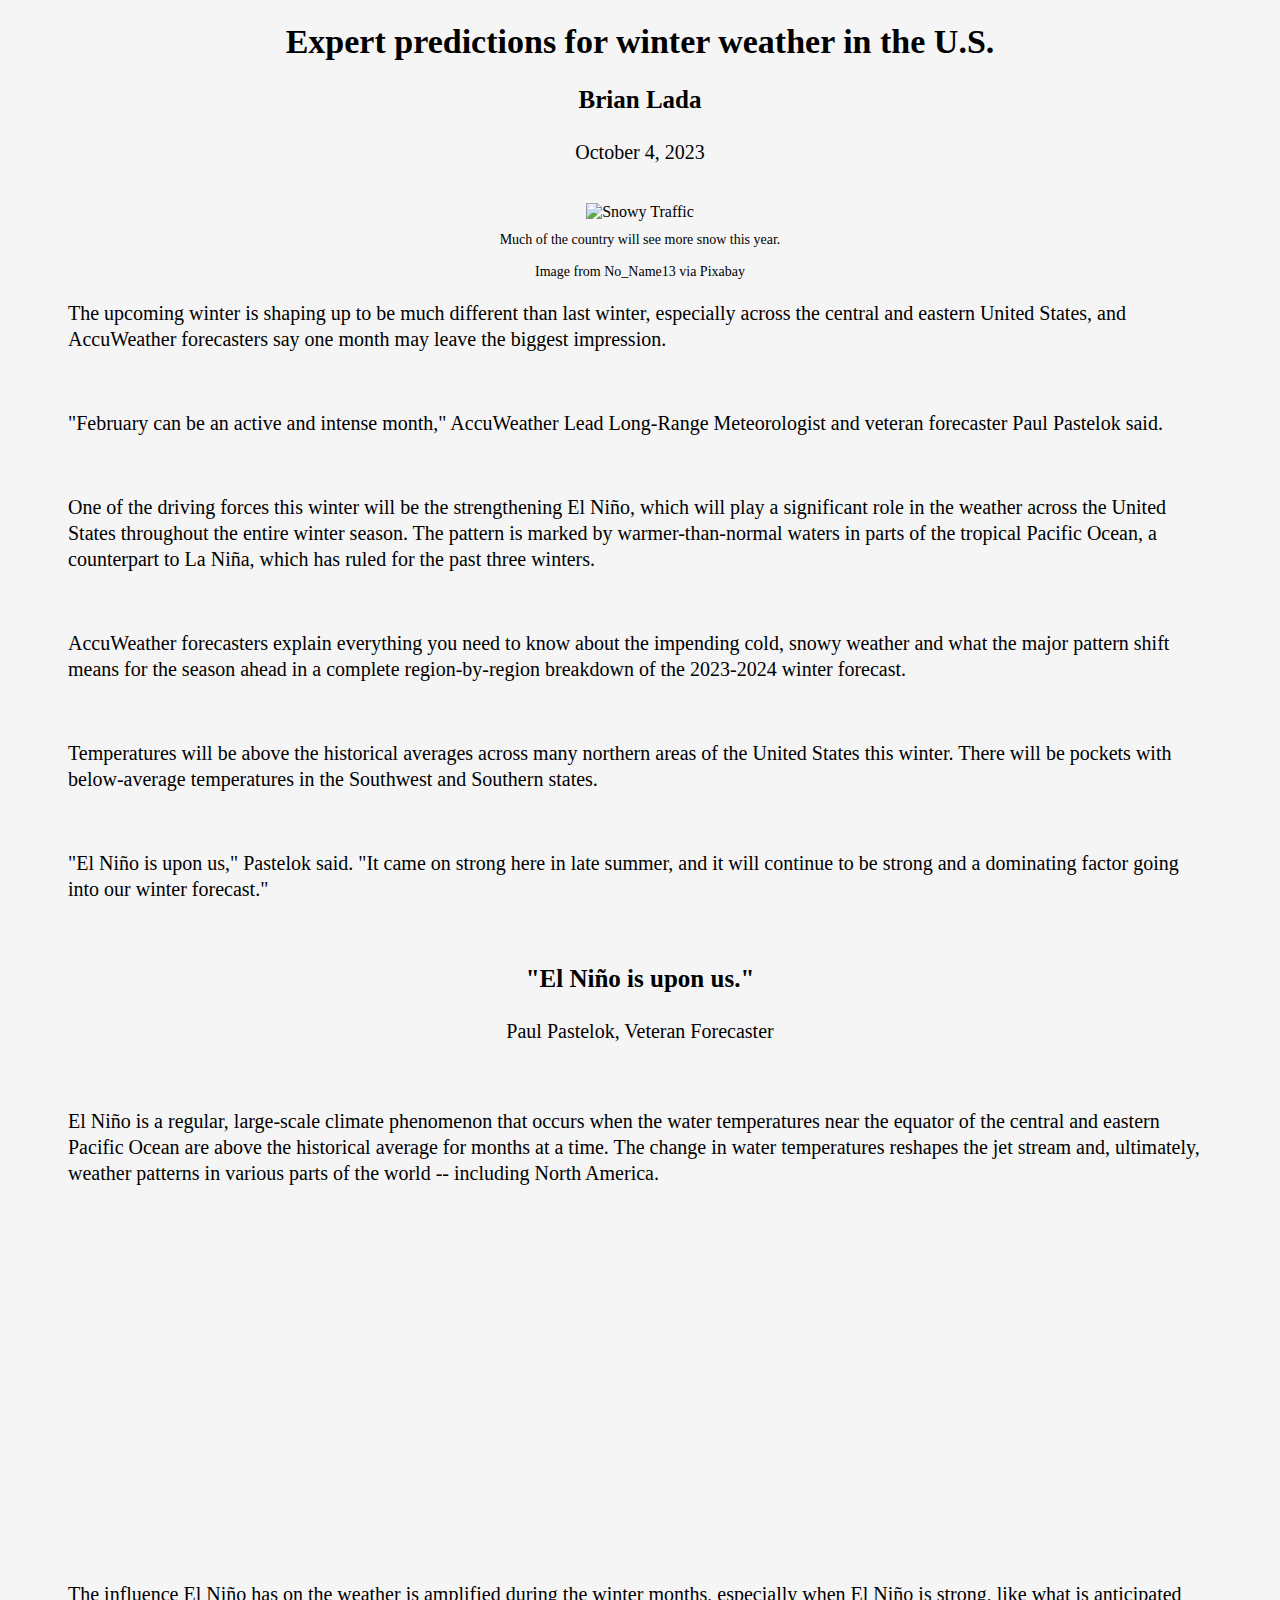
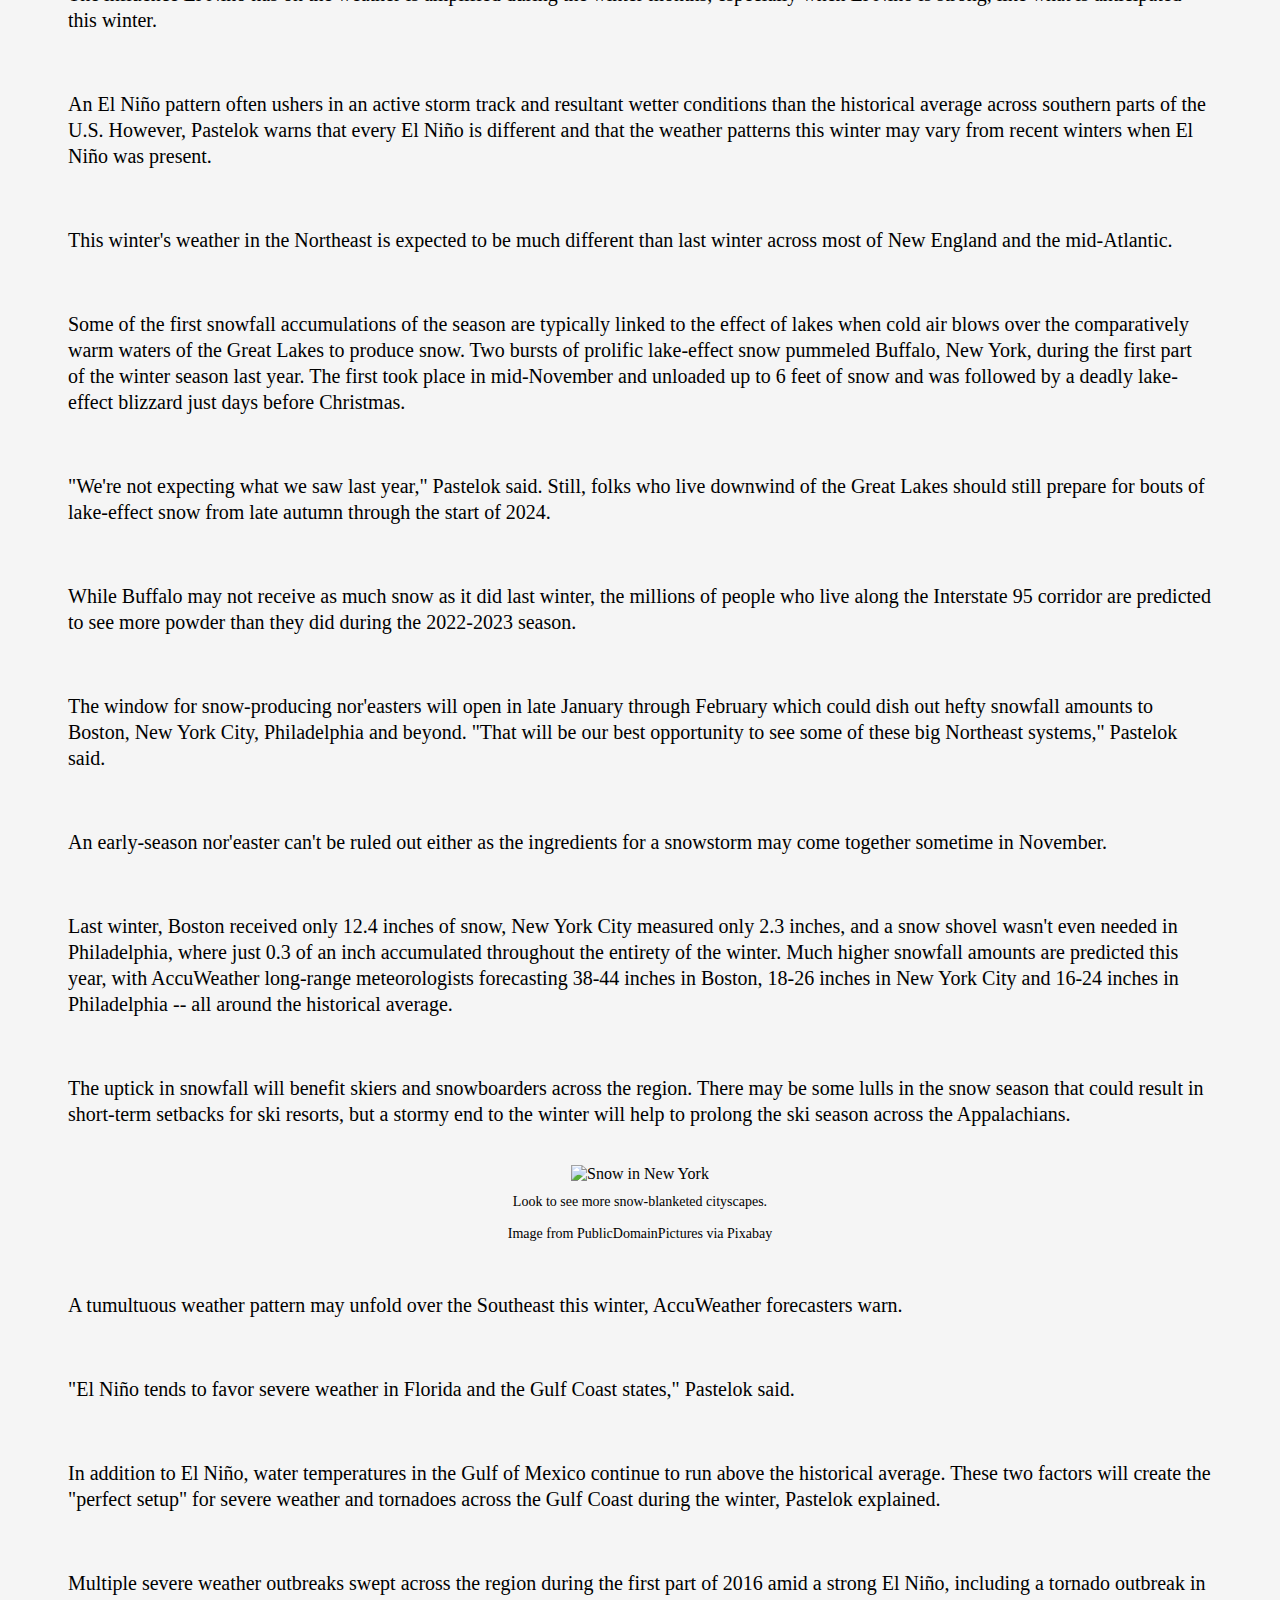
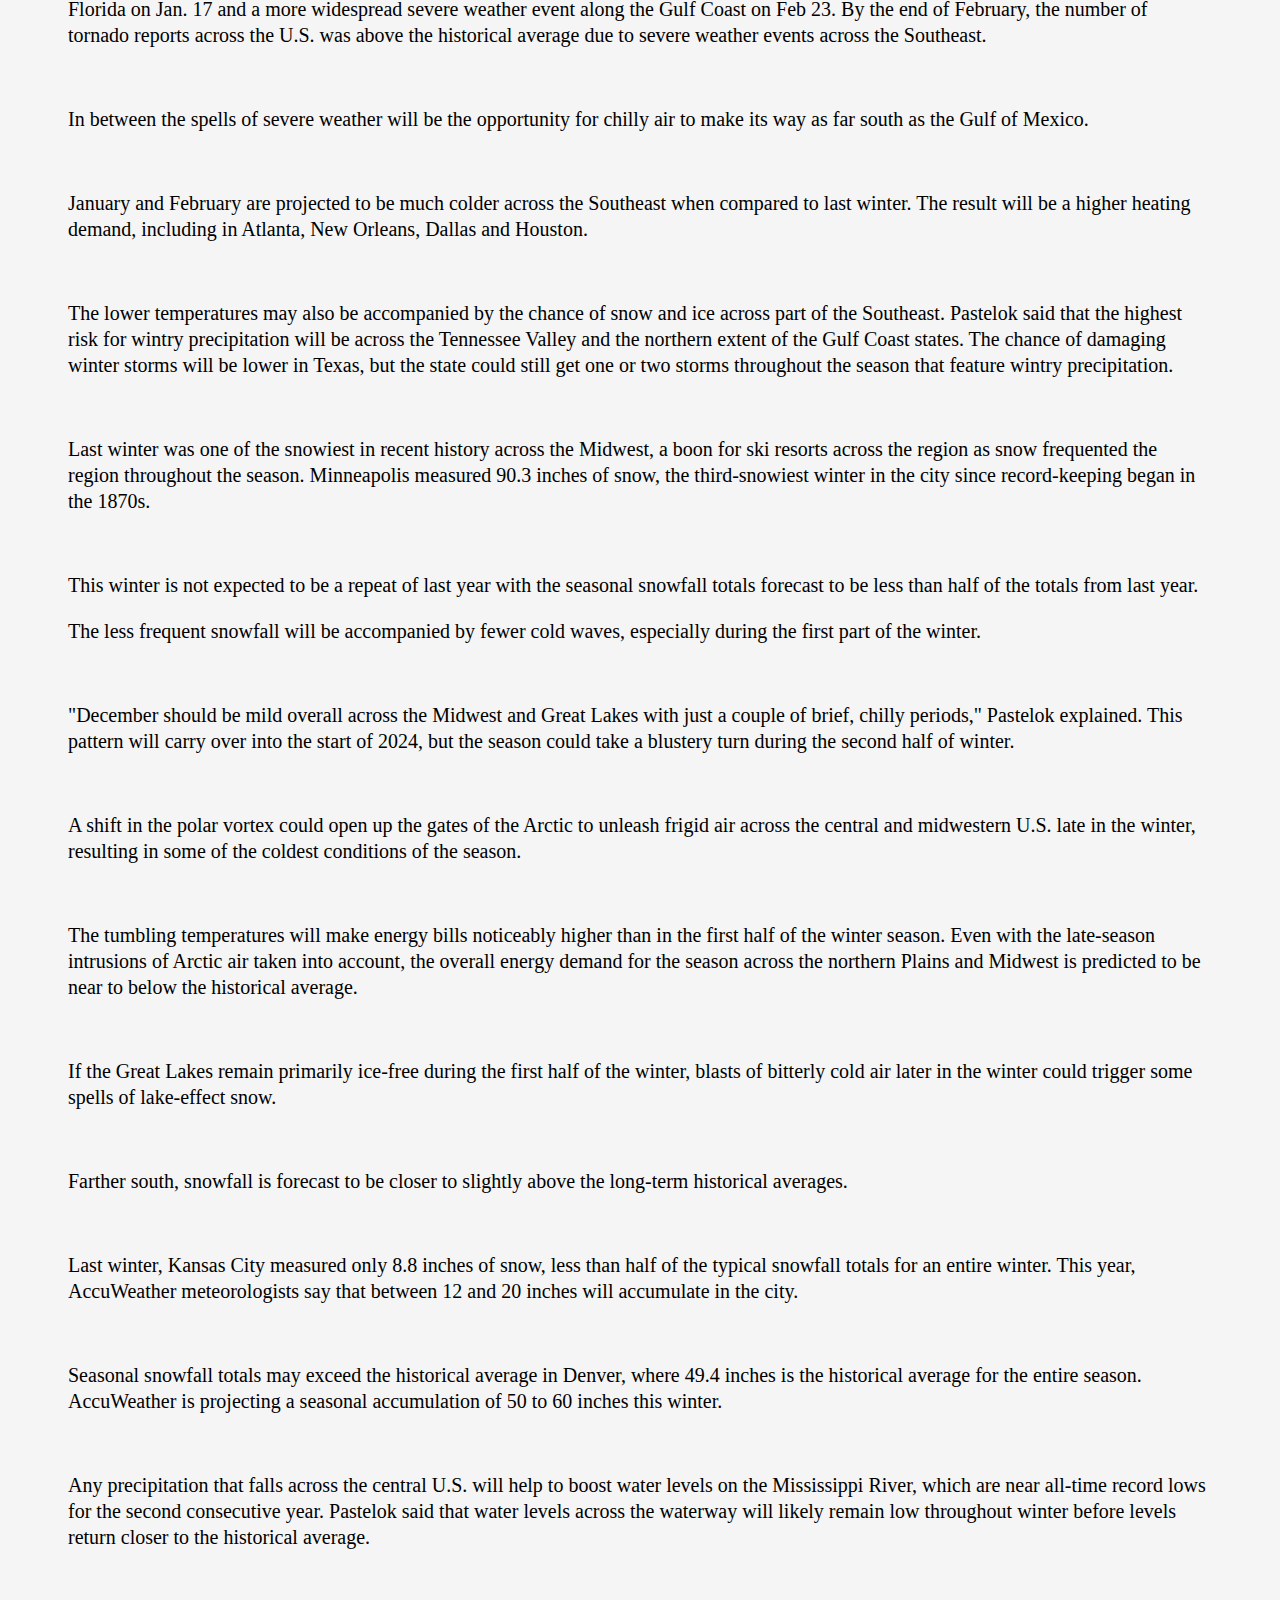
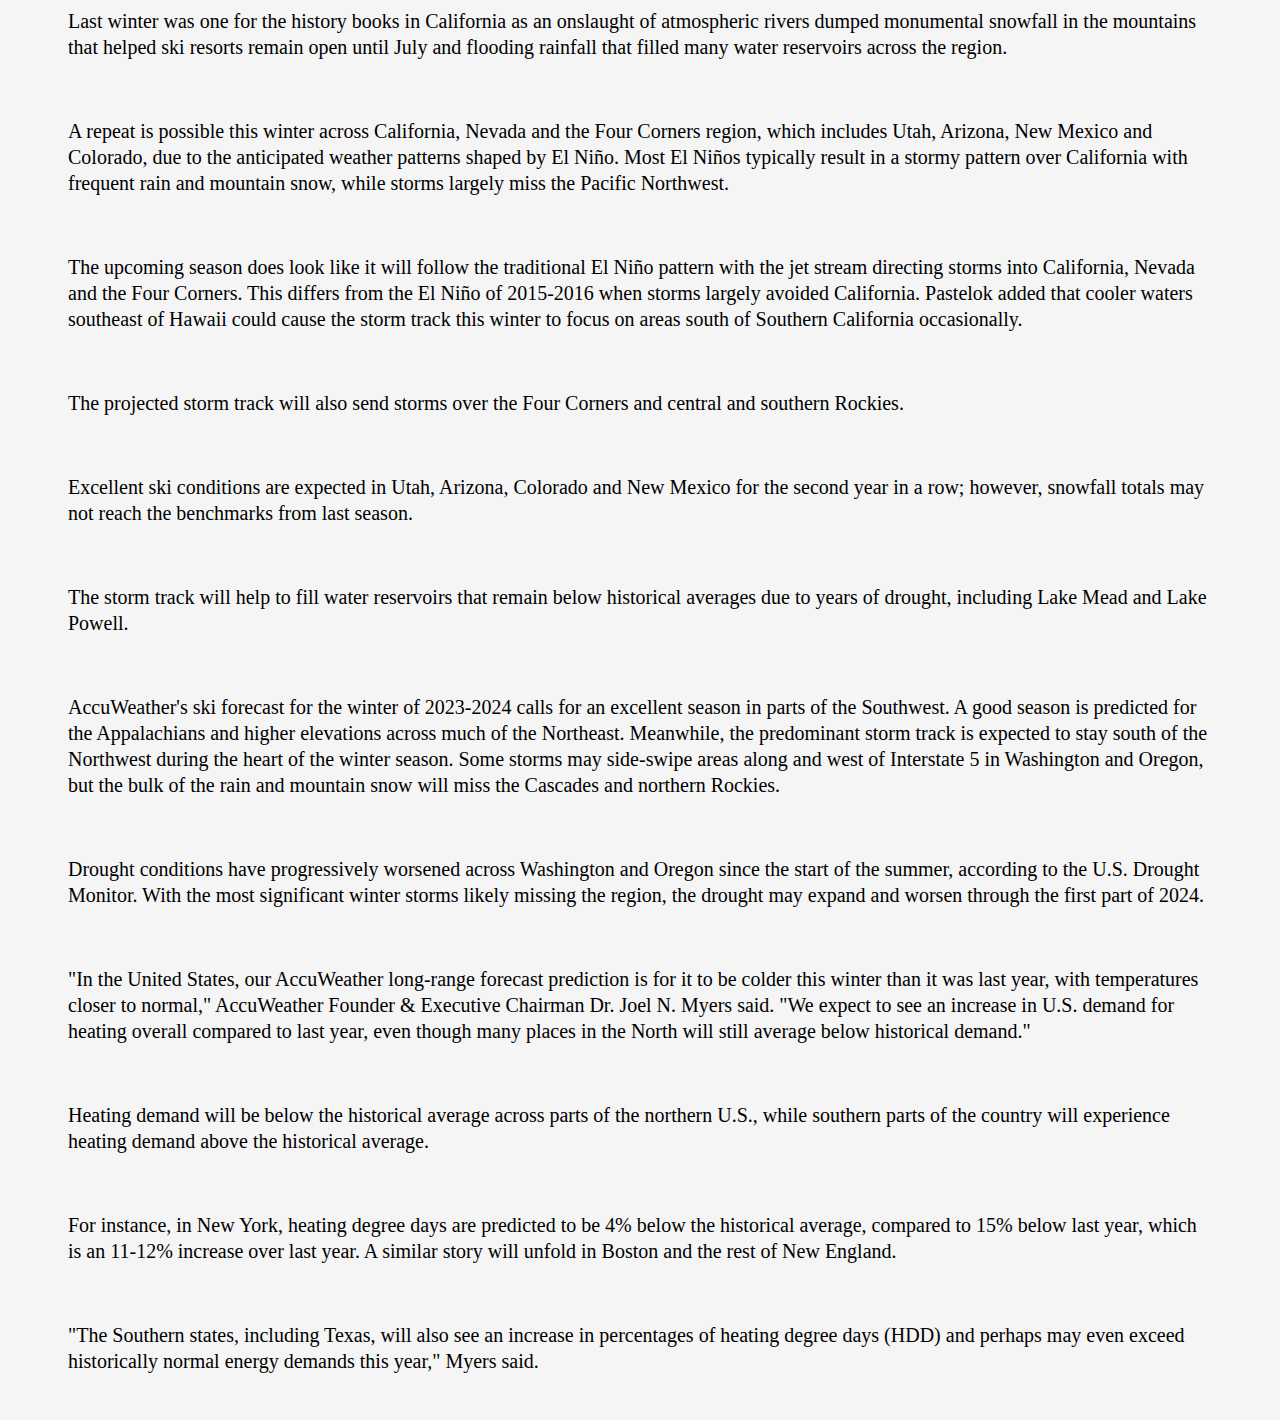
==== JOUR352 Midterm/index.html @ 7752ec2f "Add files via upload" ====
<!DOCTYPE html>
<html>
<head>
	<link rel="stylesheet" type="text/css" href="styles.css">

  <!-- HTML Meta Tags -->
  <title>US winter forecast for the 2023-2024 season</title>
  <meta name="description" content="The upcoming winter is shaping up to be much different than last winter, especially across the central and eastern United States, and AccuWeather forecasters say one month may leave the biggest impression. "February can be an active and intense month," AccuWeather Lead Long-Range Meteorologist and veteran forecaster Paul Pastelok said. One of the driving forces this winter will be the strengthening El Niño, which will play a significant role in the weather across the United States throughout the">

  <!-- Facebook Meta Tags -->
  <meta property="og:url" content="https://news.yahoo.com/us-winter-forecast-2023-2024-121446794.html?guccounter=1">
  <meta property="og:type" content="website">
  <meta property="og:title" content="US winter forecast for the 2023-2024 season">
  <meta property="og:description" content="The upcoming winter is shaping up to be much different than last winter, especially across the central and eastern United States, and AccuWeather forecasters say one month may leave the biggest impression. "February can be an active and intense month," AccuWeather Lead Long-Range Meteorologist and veteran forecaster Paul Pastelok said. One of the driving forces this winter will be the strengthening El Niño, which will play a significant role in the weather across the United States throughout the">
  <meta property="og:image" content="https://media.zenfs.com/en/accuweather_297/9b2d7cb157816806d570cd08e3a37548">

  <!-- Twitter Meta Tags -->
  <meta name="twitter:card" content="summary_large_image">
  <meta property="twitter:domain" content="news.yahoo.com">
  <meta property="twitter:url" content="https://news.yahoo.com/us-winter-forecast-2023-2024-121446794.html?guccounter=1">
  <meta name="twitter:title" content="US winter forecast for the 2023-2024 season">
  <meta name="twitter:description" content="The upcoming winter is shaping up to be much different than last winter, especially across the central and eastern United States, and AccuWeather forecasters say one month may leave the biggest impression. "February can be an active and intense month," AccuWeather Lead Long-Range Meteorologist and veteran forecaster Paul Pastelok said. One of the driving forces this winter will be the strengthening El Niño, which will play a significant role in the weather across the United States throughout the">
  <meta name="twitter:image" content="https://media.zenfs.com/en/accuweather_297/9b2d7cb157816806d570cd08e3a37548">

  <!-- Meta Tags Generated via https://www.opengraph.xyz -->
        
	<meta charset="utf-8">
	<meta name="viewport" content="width=device-width, initial-scale=1">
	<title>Winter Weather Prediction 2023-2024</title>
</head>
<body>

<center>
<h1> Expert predictions for winter weather in the U.S. </h1> <!--This is the header and headline of the page-->
<h3> Brian Lada </h3>
<p> October 4, 2023 </p>
<br>

<img src="images/snowplow.jpg" alt="Snowy Traffic" title= "Snowy Traffic"> <!--This is the headline image-->
<h2> Much of the country will see more snow this year. <br> <br> Image from No_Name13 via Pixabay </h2>
</center>

<p> The upcoming winter is shaping up to be much different than last winter, especially across the central and eastern United States, and AccuWeather forecasters say one month may leave the biggest impression. </p>
<br>

<p> "February can be an active and intense month," AccuWeather Lead Long-Range Meteorologist and veteran forecaster Paul Pastelok said. </p>
<br>

<p> One of the driving forces this winter will be the strengthening El Niño, which will play a significant role in the weather across the United States throughout the entire winter season. The pattern is marked by warmer-than-normal waters in parts of the tropical Pacific Ocean, a counterpart to La Niña, which has ruled for the past three winters. </p>
<br>

<p> AccuWeather forecasters explain everything you need to know about the impending cold, snowy weather and what the major pattern shift means for the season ahead in a complete region-by-region breakdown of the 2023-2024 winter forecast. </p>
<br> 

<p> Temperatures will be above the historical averages across many northern areas of the United States this winter. There will be pockets with below-average temperatures in the Southwest and Southern states. </p>
<br>

<p> "El Niño is upon us," Pastelok said. "It came on strong here in late summer, and it will continue to be strong and a dominating factor going into our winter forecast." </p>
<br> 
<center>
<h3> "El Niño is upon us." </h3>

<h4> Paul Pastelok, Veteran Forecaster </h4>
</center>
<br>

<p> El Niño is a regular, large-scale climate phenomenon that occurs when the water temperatures near the equator of the central and eastern Pacific Ocean are above the historical average for months at a time. The change in water temperatures reshapes the jet stream and, ultimately, weather patterns in various parts of the world -- including North America. </p> 
<br>

<center>
<iframe width="560" height="315" src="https://www.youtube.com/embed/WPA-KpldDVc?si=YpjIgz1PqLKEwTW0" title="YouTube video player" frameborder="0" allow="accelerometer; autoplay; clipboard-write; encrypted-media; gyroscope; picture-in-picture; web-share" allowfullscreen></iframe>
</center> <!-- This is where I am putting a center-aligned video to explain the weather phenomenon -->
<br>

<p> The influence El Niño has on the weather is amplified during the winter months, especially when El Niño is strong, like what is anticipated this winter. </p>
<br>

<p> An El Niño pattern often ushers in an active storm track and resultant wetter conditions than the historical average across southern parts of the U.S. However, Pastelok warns that every El Niño is different and that the weather patterns this winter may vary from recent winters when El Niño was present. </p>
<br>

<p> This winter's weather in the Northeast is expected to be much different than last winter across most of New England and the mid-Atlantic. </p>
<br> 

<p> Some of the first snowfall accumulations of the season are typically linked to the effect of lakes when cold air blows over the comparatively warm waters of the Great Lakes to produce snow. Two bursts of prolific lake-effect snow pummeled Buffalo, New York, during the first part of the winter season last year. The first took place in mid-November and unloaded up to 6 feet of snow and was followed by a deadly lake-effect blizzard just days before Christmas. </p> 
<br> 

<p>"We're not expecting what we saw last year," Pastelok said. Still, folks who live downwind of the Great Lakes should still prepare for bouts of lake-effect snow from late autumn through the start of 2024. </p>
<br> 

<p> While Buffalo may not receive as much snow as it did last winter, the millions of people who live along the Interstate 95 corridor are predicted to see more powder than they did during the 2022-2023 season.</p>
<br> 

<p> The window for snow-producing nor'easters will open in late January through February which could dish out hefty snowfall amounts to Boston, New York City, Philadelphia and beyond. "That will be our best opportunity to see some of these big Northeast systems," Pastelok said.</p> 
<br>

<p> An early-season nor'easter can't be ruled out either as the ingredients for a snowstorm may come together sometime in November. </p>
<br> 

<p>Last winter, Boston received only 12.4 inches of snow, New York City measured only 2.3 inches, and a snow shovel wasn't even needed in Philadelphia, where just 0.3 of an inch accumulated throughout the entirety of the winter. Much higher snowfall amounts are predicted this year, with AccuWeather long-range meteorologists forecasting 38-44 inches in Boston, 18-26 inches in New York City and 16-24 inches in Philadelphia -- all around the historical average. </p> 
<br> 

<p>The uptick in snowfall will benefit skiers and snowboarders across the region. There may be some lulls in the snow season that could result in short-term setbacks for ski resorts, but a stormy end to the winter will help to prolong the ski season across the Appalachians.</p> 
<br> 
<center>
<img src="images/nysnow.jpg" alt="Snow in New York" title= "Snow in New York">
<h2> Look to see more snow-blanketed cityscapes. <br><br>Image from PublicDomainPictures via Pixabay </h2>
<br> <!-- Another image placed here, correlates with idea of more snow -->
</center>

<p> A tumultuous weather pattern may unfold over the Southeast this winter, AccuWeather forecasters warn. </p>
<br> 

<p> "El Niño tends to favor severe weather in Florida and the Gulf Coast states," Pastelok said.</p>
<br> 

<p> In addition to El Niño, water temperatures in the Gulf of Mexico continue to run above the historical average. These two factors will create the "perfect setup" for severe weather and tornadoes across the Gulf Coast during the winter, Pastelok explained. </p>
<br> 

<p> Multiple severe weather outbreaks swept across the region during the first part of 2016 amid a strong El Niño, including a tornado outbreak in Florida on Jan. 17 and a more widespread severe weather event along the Gulf Coast on Feb 23. By the end of February, the number of tornado reports across the U.S. was above the historical average due to severe weather events across the Southeast. </p> 
<br> 

<p> In between the spells of severe weather will be the opportunity for chilly air to make its way as far south as the Gulf of Mexico.</p>
<br>

<p> January and February are projected to be much colder across the Southeast when compared to last winter. The result will be a higher heating demand, including in Atlanta, New Orleans, Dallas and Houston.</p>
<br> 

<p> The lower temperatures may also be accompanied by the chance of snow and ice across part of the Southeast. Pastelok said that the highest risk for wintry precipitation will be across the Tennessee Valley and the northern extent of the Gulf Coast states. The chance of damaging winter storms will be lower in Texas, but the state could still get one or two storms throughout the season that feature wintry precipitation.</p>
<br> 

<p> Last winter was one of the snowiest in recent history across the Midwest, a boon for ski resorts across the region as snow frequented the region throughout the season. Minneapolis measured 90.3 inches of snow, the third-snowiest winter in the city since record-keeping began in the 1870s.</p>
<br> 

<p> This winter is not expected to be a repeat of last year with the seasonal snowfall totals forecast to be less than half of the totals from last year. </p>

<p> The less frequent snowfall will be accompanied by fewer cold waves, especially during the first part of the winter.</p>
<br> 

<p> "December should be mild overall across the Midwest and Great Lakes with just a couple of brief, chilly periods," Pastelok explained. This pattern will carry over into the start of 2024, but the season could take a blustery turn during the second half of winter.</p>
<br> 

<p> A shift in the polar vortex could open up the gates of the Arctic to unleash frigid air across the central and midwestern U.S. late in the winter, resulting in some of the coldest conditions of the season. </p>
<br> 

<p> The tumbling temperatures will make energy bills noticeably higher than in the first half of the winter season. Even with the late-season intrusions of Arctic air taken into account, the overall energy demand for the season across the northern Plains and Midwest is predicted to be near to below the historical average.</p>
<br>

<p> If the Great Lakes remain primarily ice-free during the first half of the winter, blasts of bitterly cold air later in the winter could trigger some spells of lake-effect snow.</p>
<br>

<p> Farther south, snowfall is forecast to be closer to slightly above the long-term historical averages.</p>
<br> 

<p> Last winter, Kansas City measured only 8.8 inches of snow, less than half of the typical snowfall totals for an entire winter. This year, AccuWeather meteorologists say that between 12 and 20 inches will accumulate in the city.</p> 
<br> 

<p> Seasonal snowfall totals may exceed the historical average in Denver, where 49.4 inches is the historical average for the entire season. AccuWeather is projecting a seasonal accumulation of 50 to 60 inches this winter.</p> 
<br>

<p> Any precipitation that falls across the central U.S. will help to boost water levels on the Mississippi River, which are near all-time record lows for the second consecutive year. Pastelok said that water levels across the waterway will likely remain low throughout winter before levels return closer to the historical average. </p>
<br> 

<p> Last winter was one for the history books in California as an onslaught of atmospheric rivers dumped monumental snowfall in the mountains that helped ski resorts remain open until July and flooding rainfall that filled many water reservoirs across the region.</p>
<br> 

<p> A repeat is possible this winter across California, Nevada and the Four Corners region, which includes Utah, Arizona, New Mexico and Colorado, due to the anticipated weather patterns shaped by El Niño. Most El Niños typically result in a stormy pattern over California with frequent rain and mountain snow, while storms largely miss the Pacific Northwest.</p>
<br> 

<p> The upcoming season does look like it will follow the traditional El Niño pattern with the jet stream directing storms into California, Nevada and the Four Corners. This differs from the El Niño of 2015-2016 when storms largely avoided California. Pastelok added that cooler waters southeast of Hawaii could cause the storm track this winter to focus on areas south of Southern California occasionally.</p> 
<br> 

<p> The projected storm track will also send storms over the Four Corners and central and southern Rockies.</p> 
<br> 

<p> Excellent ski conditions are expected in Utah, Arizona, Colorado and New Mexico for the second year in a row; however, snowfall totals may not reach the benchmarks from last season.</p>
<br> 

<p> The storm track will help to fill water reservoirs that remain below historical averages due to years of drought, including Lake Mead and Lake Powell.</p> 
<br> 

<p> AccuWeather's ski forecast for the winter of 2023-2024 calls for an excellent season in parts of the Southwest. A good season is predicted for the Appalachians and higher elevations across much of the Northeast. Meanwhile, the predominant storm track is expected to stay south of the Northwest during the heart of the winter season. Some storms may side-swipe areas along and west of Interstate 5 in Washington and Oregon, but the bulk of the rain and mountain snow will miss the Cascades and northern Rockies.</p>
<br> 

<p> Drought conditions have progressively worsened across Washington and Oregon since the start of the summer, according to the U.S. Drought Monitor. With the most significant winter storms likely missing the region, the drought may expand and worsen through the first part of 2024.</p> 
<br> 

<p> "In the United States, our AccuWeather long-range forecast prediction is for it to be colder this winter than it was last year, with temperatures closer to normal," AccuWeather Founder & Executive Chairman Dr. Joel N. Myers said. "We expect to see an increase in U.S. demand for heating overall compared to last year, even though many places in the North will still average below historical demand." </p> 
<br> 

<p> Heating demand will be below the historical average across parts of the northern U.S., while southern parts of the country will experience heating demand above the historical average.</p>
<br> 

<p> For instance, in New York, heating degree days are predicted to be 4% below the historical average, compared to 15% below last year, which is an 11-12% increase over last year. A similar story will unfold in Boston and the rest of New England.</p>
<br> 

<p> "The Southern states, including Texas, will also see an increase in percentages of heating degree days (HDD) and perhaps may even exceed historically normal energy demands this year," Myers said.</p>
<br>

</body>
</html>
---- JOUR352 Midterm/styles.css ----
body {
	background-color: whitesmoke;
	font-family: georgia, serif;
}

h1{ 
font-size:34px }
h2 { 
font-weight: normal;
font-size:14px }

h3 { 
font-weight: bold;
font-size:25px }

h4 { 
font-weight: normal;
font-size:20px }

p { 
padding-left: 60px ;
padding-right: 60px;
line-height: 130%;
font-size:20px}
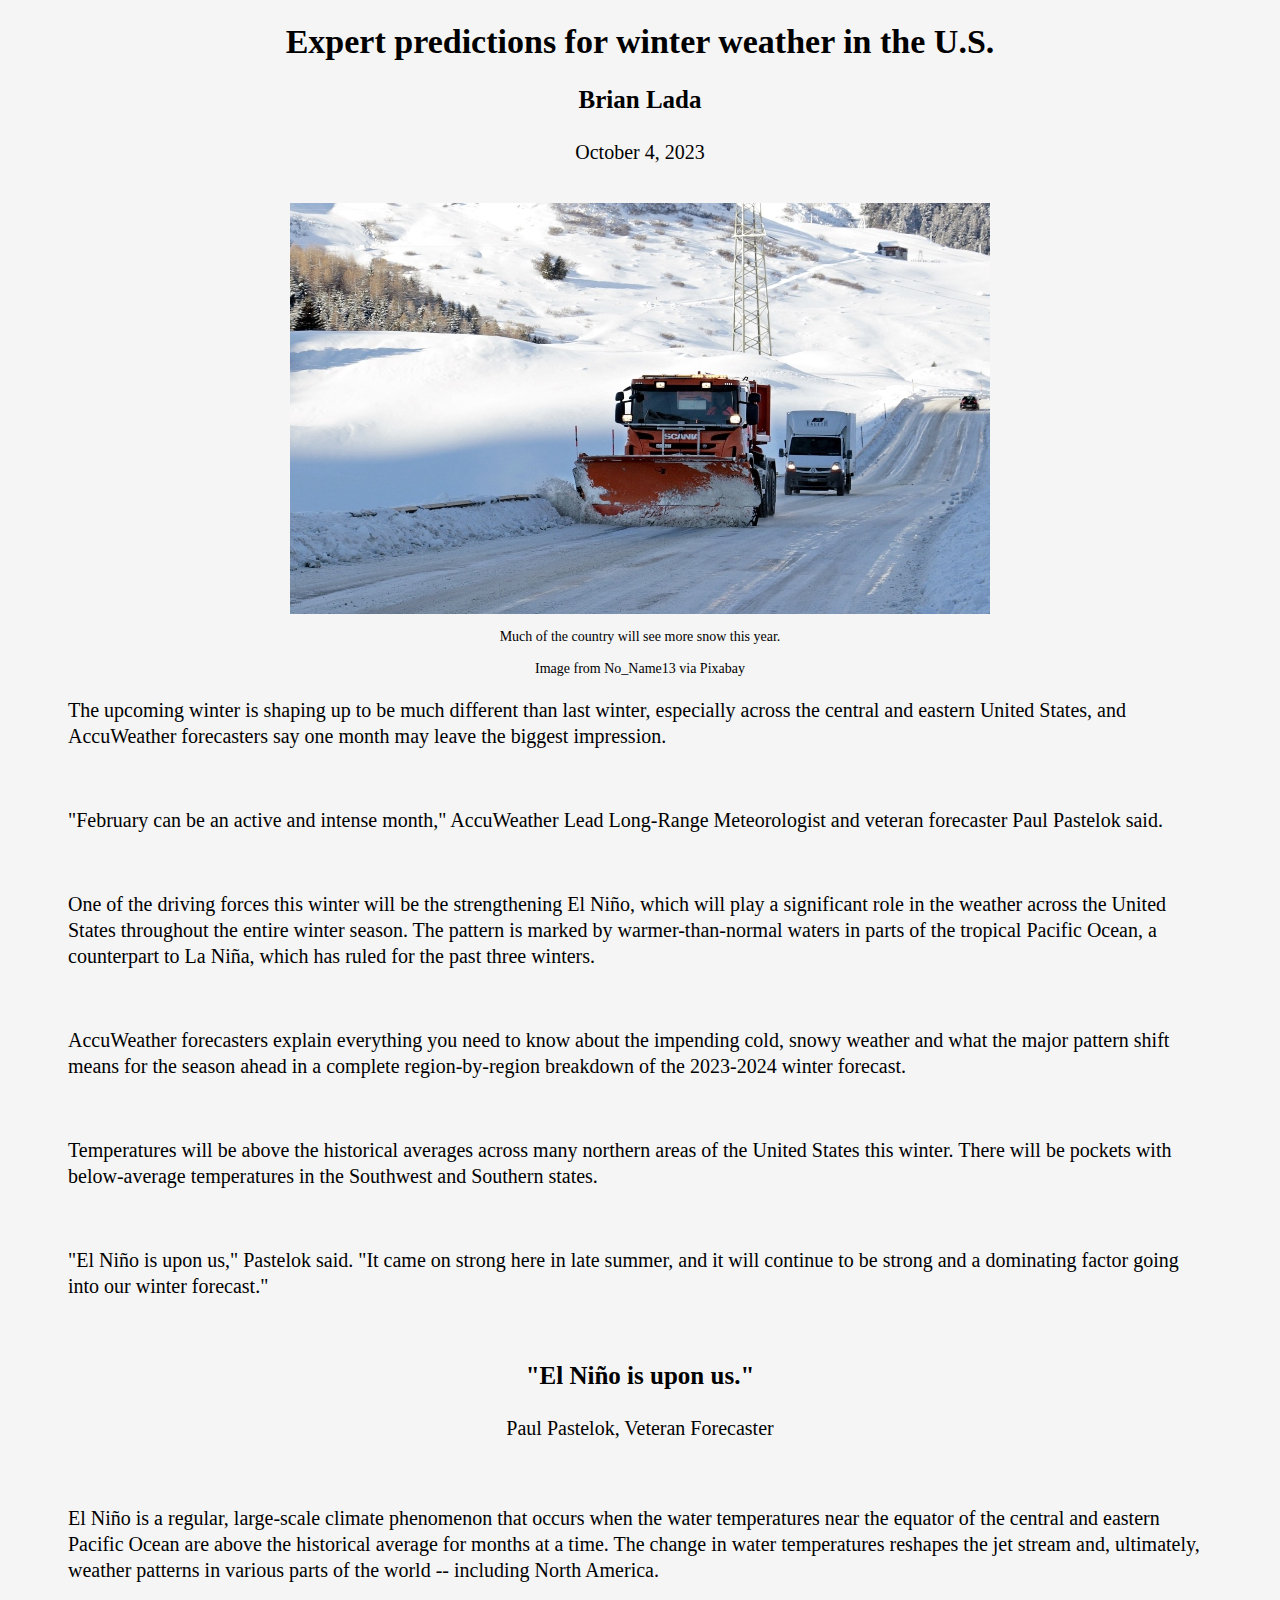
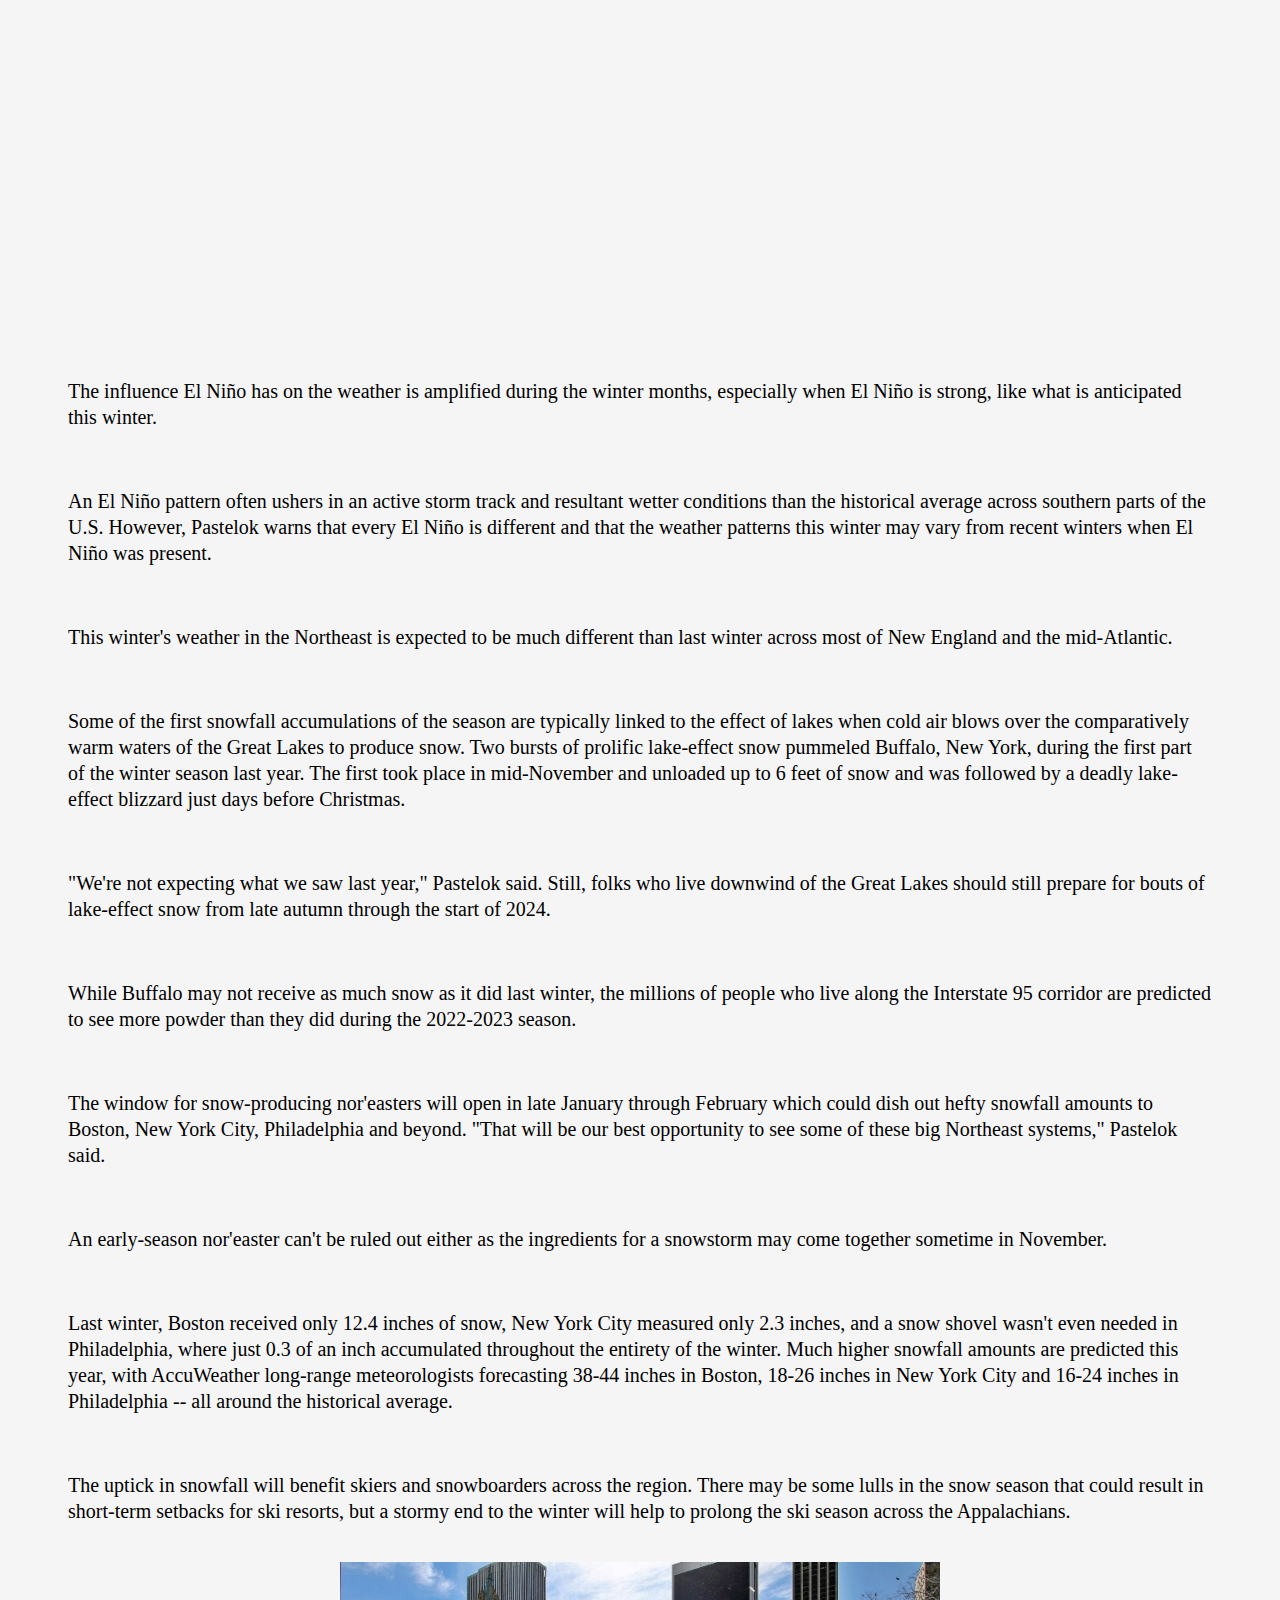
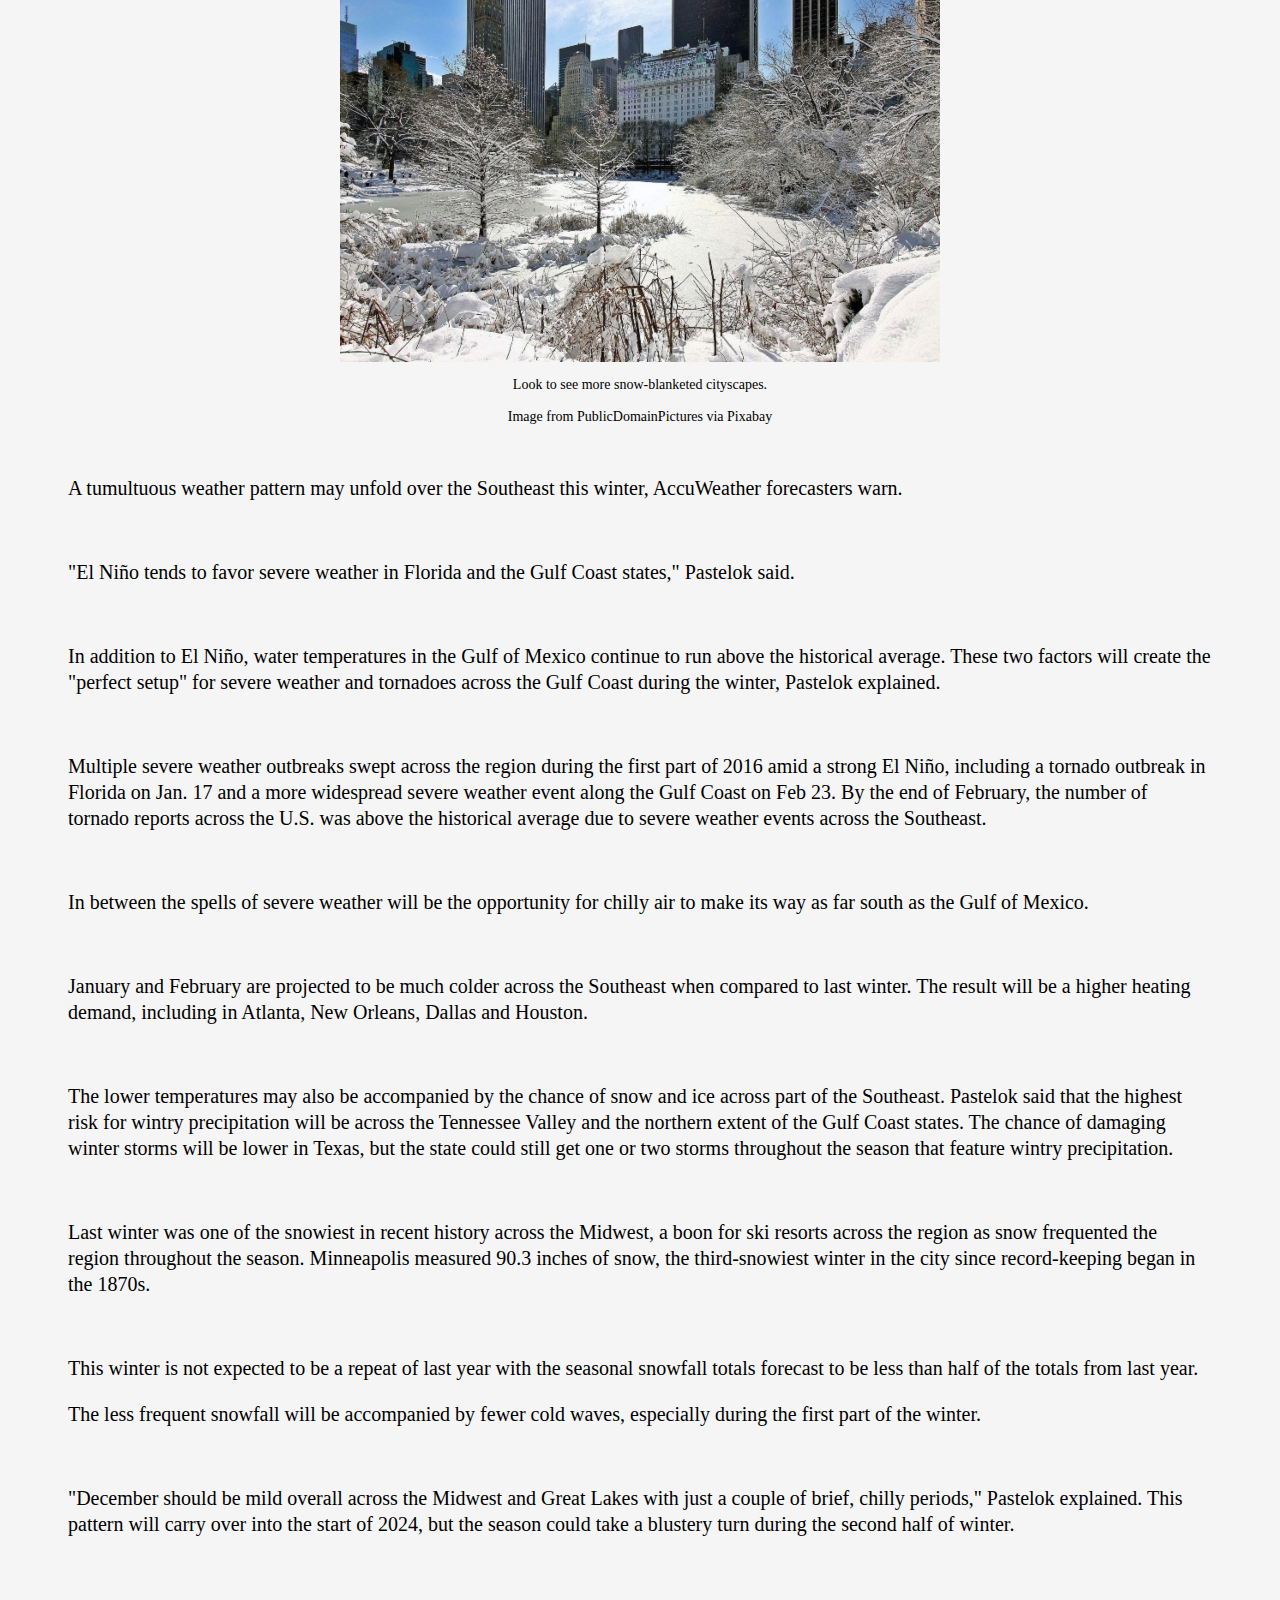
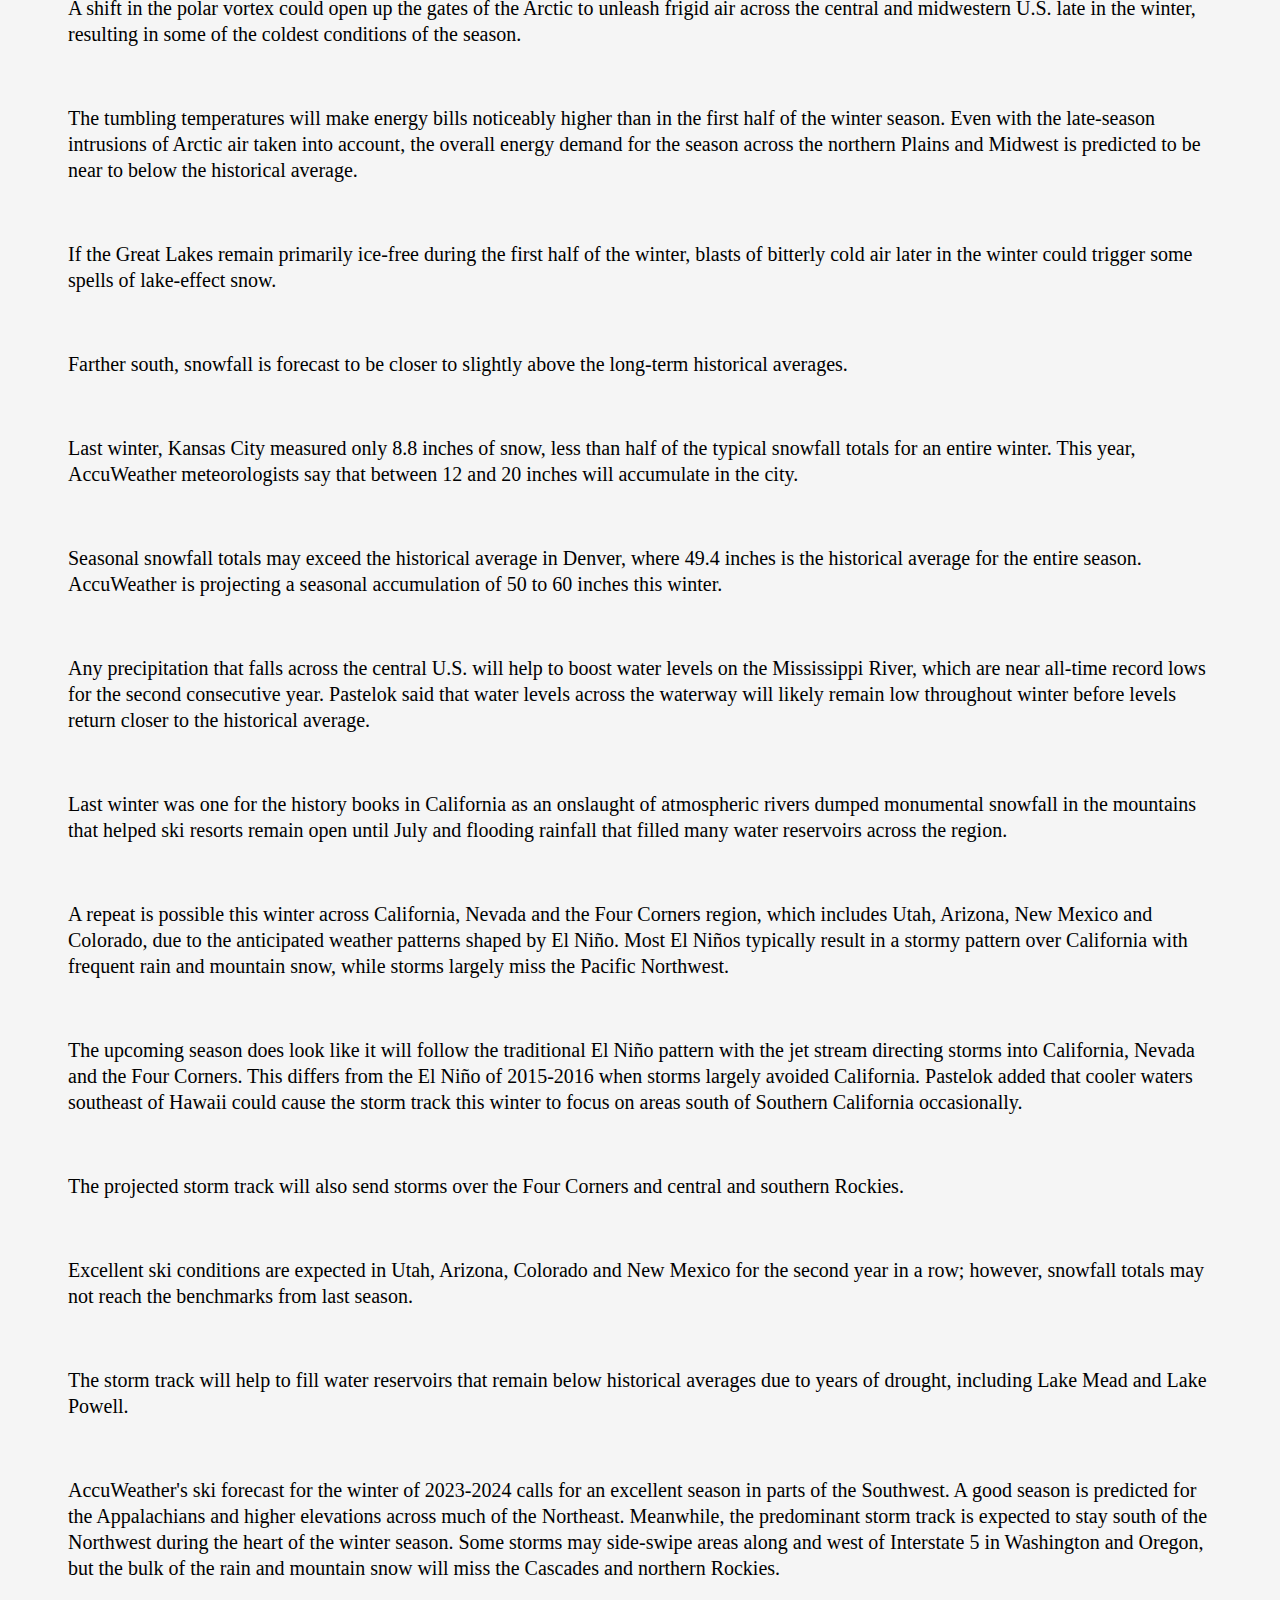
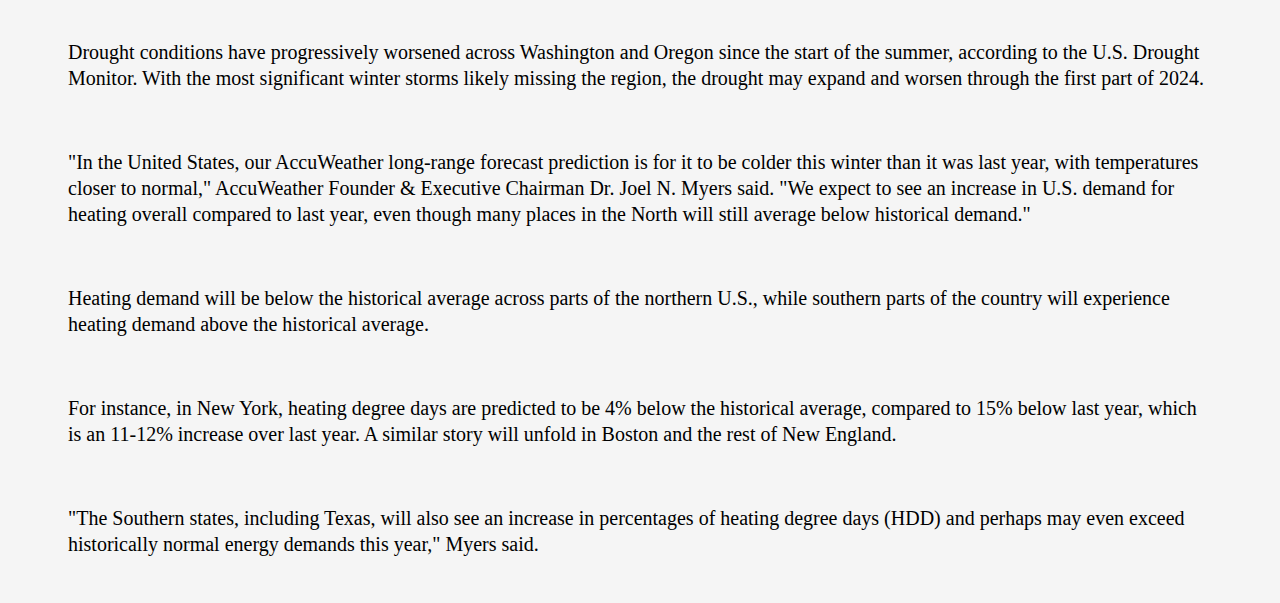
==== commit e7954b15: "Add files via upload" ====
--- a/JOUR352 Midterm/index.html
+++ b/JOUR352 Midterm/index.html
@@ -36,7 +36,7 @@
 <p> October 4, 2023 </p>
 <br>
 
-<img src="images/snowplow.jpg" alt="Snowy Traffic" title= "Snowy Traffic"> <!--This is the headline image-->
+<img src="Images/snowplow.jpg" alt="Snowy Traffic" title= "Snowy Traffic"> <!--This is the headline image-->
 <h2> Much of the country will see more snow this year. <br> <br> Image from No_Name13 via Pixabay </h2>
 </center>
 
@@ -102,7 +102,7 @@
 <p>The uptick in snowfall will benefit skiers and snowboarders across the region. There may be some lulls in the snow season that could result in short-term setbacks for ski resorts, but a stormy end to the winter will help to prolong the ski season across the Appalachians.</p> 
 <br> 
 <center>
-<img src="images/nysnow.jpg" alt="Snow in New York" title= "Snow in New York">
+<img src="Images/nysnow.jpg" alt="Snow in New York" title= "Snow in New York">
 <h2> Look to see more snow-blanketed cityscapes. <br><br>Image from PublicDomainPictures via Pixabay </h2>
 <br> <!-- Another image placed here, correlates with idea of more snow -->
 </center>
